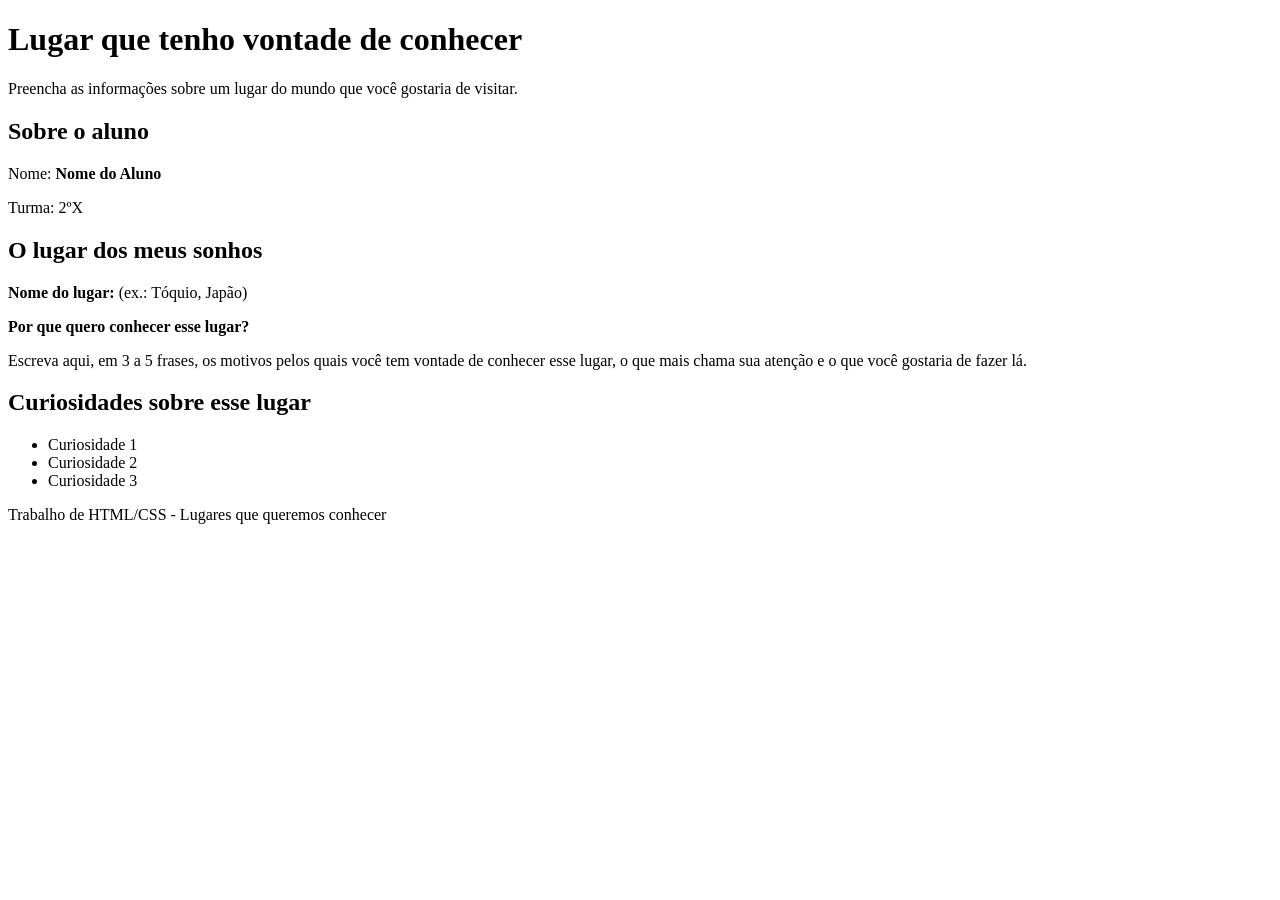
==== index.html @ 9f66918a "Adicionando arquivos iniciais de index" ====
<!DOCTYPE html>
<html lang="pt-BR">
<head>
    <meta charset="UTF-8">
    <title>Lugar que quero conhecer</title>
    <link rel="stylesheet" href="style.css">
</head>
<body>

<header>
    <h1>Lugar que tenho vontade de conhecer</h1>
    <p>Preencha as informações sobre um lugar do mundo que você gostaria de visitar.</p>
</header>

<main>
    <section id="aluno">
        <h2>Sobre o aluno</h2>
        <p>Nome: <strong>Nome do Aluno</strong></p>
        <p>Turma: 2ºX</p>
    </section>

    <section id="lugar">
        <h2>O lugar dos meus sonhos</h2>
        <p><strong>Nome do lugar:</strong> (ex.: Tóquio, Japão)</p>
        <p><strong>Por que quero conhecer esse lugar?</strong></p>
        <p>
            Escreva aqui, em 3 a 5 frases, os motivos pelos quais você tem vontade de conhecer esse lugar,
            o que mais chama sua atenção e o que você gostaria de fazer lá.
        </p>
    </section>

    <section id="curiosidades">
        <h2>Curiosidades sobre esse lugar</h2>
        <ul>
            <li>Curiosidade 1</li>
            <li>Curiosidade 2</li>
            <li>Curiosidade 3</li>
        </ul>
    </section>
</main>

<footer>
    <p>Trabalho de HTML/CSS - Lugares que queremos conhecer</p>
</footer>

</body>
</html>
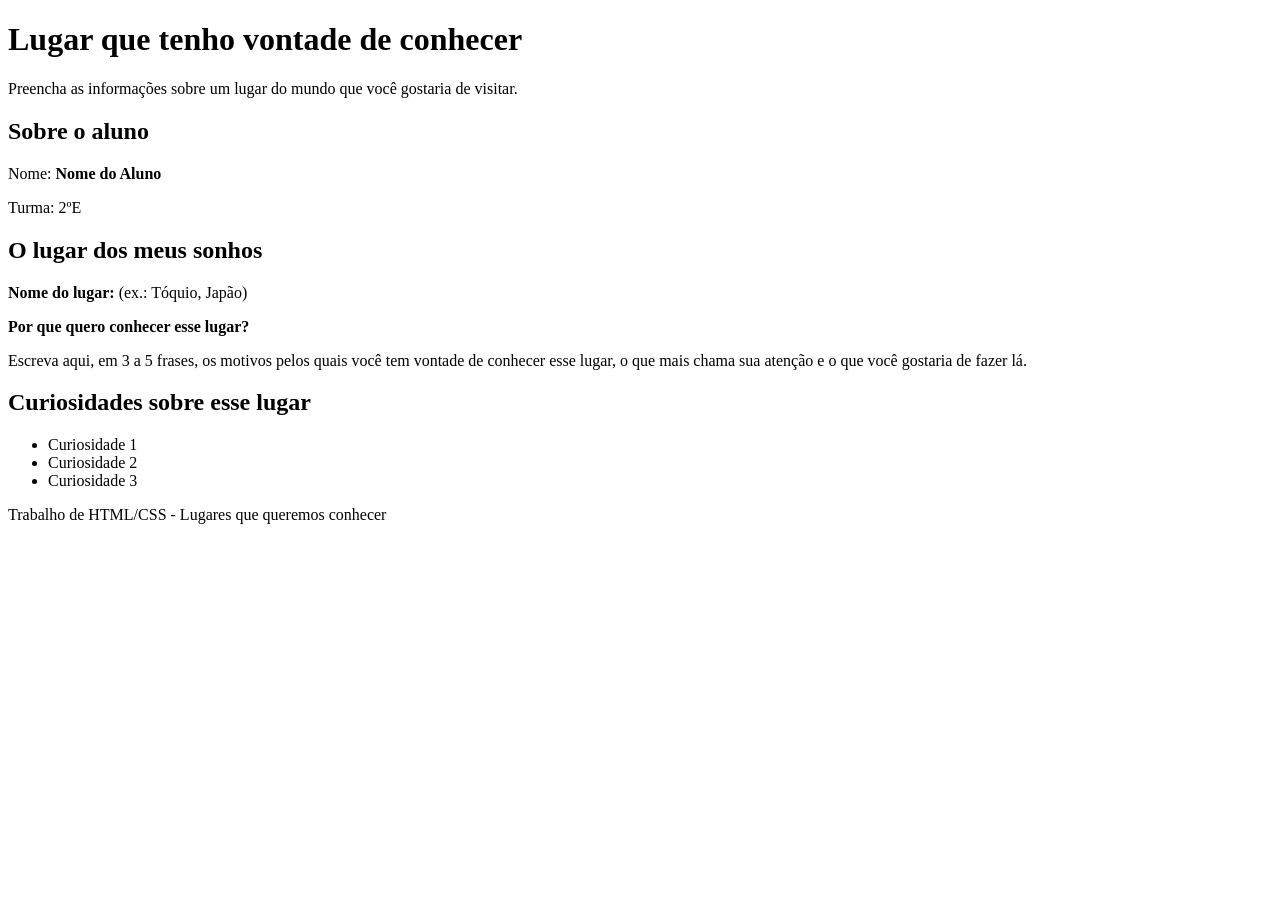
==== commit 7d56c972: "feat: Adiciono minha pagina de lugares com estilizacao" ====
--- a/index.html
+++ b/index.html
@@ -16,7 +16,7 @@
     <section id="aluno">
         <h2>Sobre o aluno</h2>
         <p>Nome: <strong>Nome do Aluno</strong></p>
-        <p>Turma: 2ºX</p>
+        <p>Turma: 2ºE</p>
     </section>
 
     <section id="lugar">
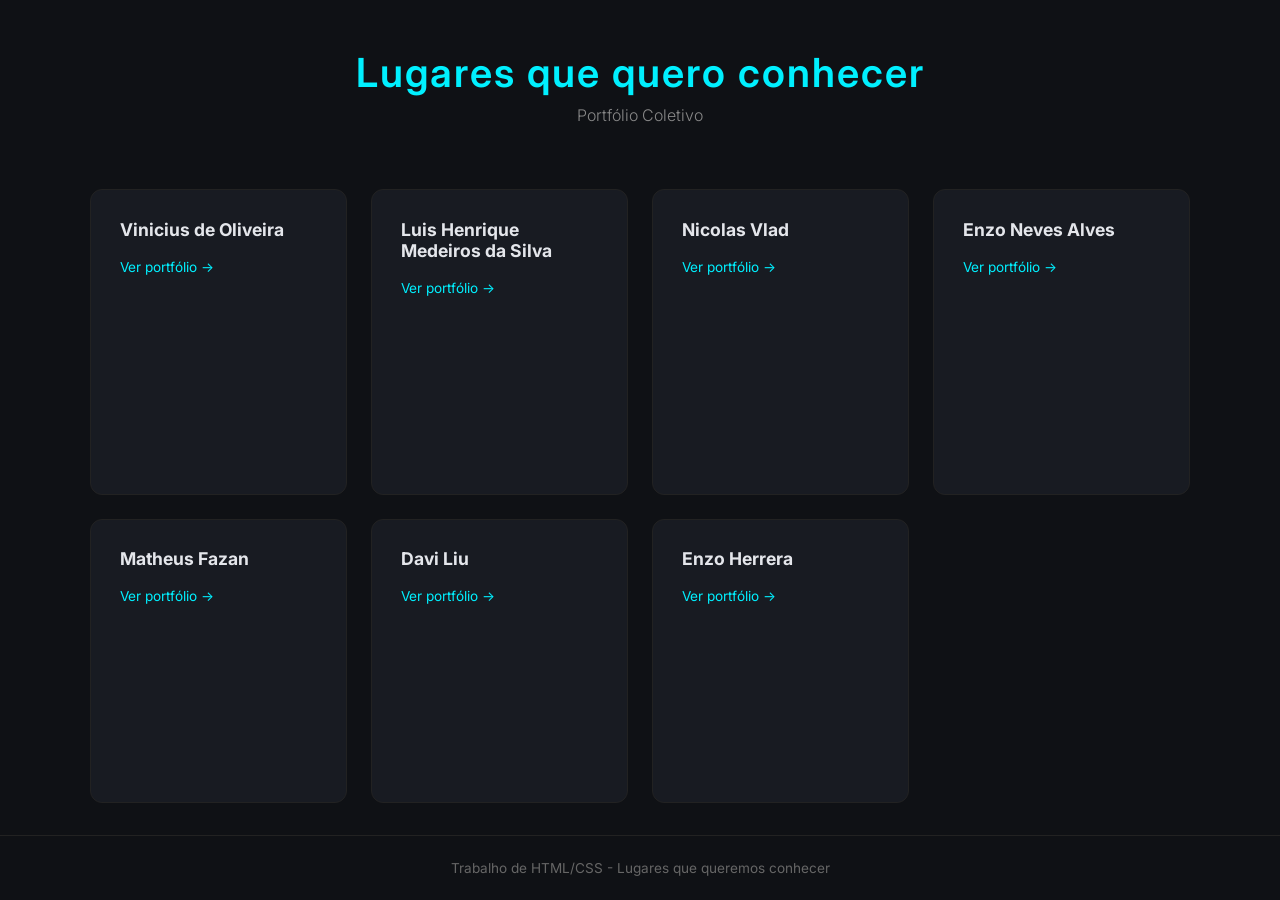
==== commit ba94d765: "feat: Adiciono hub de integracao das paginas" ====
--- a/index.html
+++ b/index.html
@@ -1,47 +1,62 @@
 <!DOCTYPE html>
-<html lang="pt-BR">
+<html>
 <head>
-    <meta charset="UTF-8">
-    <title>Lugar que quero conhecer</title>
-    <link rel="stylesheet" href="style.css">
+  <meta charset="UTF-8">
+  <meta name="viewport" content="width=device-width, initial-scale=1.0">
+  <link rel="stylesheet" href="style.css">
+  <link href="https://fonts.googleapis.com/css2?family=Inter:wght@300;400;600&display=swap" rel="stylesheet">
+  <title>Lugares que quero conhecer-Hub</title>
 </head>
+
 <body>
+  <header class="header">
+    <h1 class="logo">Lugares que quero conhecer</h1>
+    <p class="subtitle">Portfólio Coletivo</p>
+  </header>
 
-<header>
-    <h1>Lugar que tenho vontade de conhecer</h1>
-    <p>Preencha as informações sobre um lugar do mundo que você gostaria de visitar.</p>
-</header>
+  <main class="container">
+    <section class="grid">
 
-<main>
-    <section id="aluno">
-        <h2>Sobre o aluno</h2>
-        <p>Nome: <strong>Nome do Aluno</strong></p>
-        <p>Turma: 2ºE</p>
+      <a class="card" href="./integrantes/viniciusDeOliveira/index.html">
+        <h2>Vinicius de Oliveira</h2>
+        <span>Ver portfólio -></span>
+      </a>
+      
+      <a class="card" href="./integrantes/luis/index.html">
+        <h2>Luis Henrique Medeiros da Silva</h2>
+        <span>Ver portfólio -></span>
+      </a>
+      
+      <a class="card" href="./integrantes/vlad/vlad.html">
+        <h2>Nicolas Vlad</h2>
+        <span>Ver portfólio -></span>
+      </a>
+      
+      <a class="card" href="./integrantes/enzo neves/index.html">
+        <h2>Enzo Neves Alves</h2>
+        <span>Ver portfólio -></span>
+      </a>
+      
+      <a class="card" href="./integrantes/matheusFazan/index.html">
+        <h2>Matheus Fazan</h2>
+        <span>Ver portfólio -></span>
+      </a>
+
+      <a class="card" href="./integrantes/Page-DaviLiu/davi.html">
+        <h2>Davi Liu</h2>
+        <span>Ver portfólio -></span>
+      </a>
+
+      <a class="card" href="./integrantes/EnzoHerrera/index.html">
+        <h2>Enzo Herrera</h2>
+        <span>Ver portfólio -></span>
+      </a>
+      
     </section>
+  </main>
 
-    <section id="lugar">
-        <h2>O lugar dos meus sonhos</h2>
-        <p><strong>Nome do lugar:</strong> (ex.: Tóquio, Japão)</p>
-        <p><strong>Por que quero conhecer esse lugar?</strong></p>
-        <p>
-            Escreva aqui, em 3 a 5 frases, os motivos pelos quais você tem vontade de conhecer esse lugar,
-            o que mais chama sua atenção e o que você gostaria de fazer lá.
-        </p>
-    </section>
-
-    <section id="curiosidades">
-        <h2>Curiosidades sobre esse lugar</h2>
-        <ul>
-            <li>Curiosidade 1</li>
-            <li>Curiosidade 2</li>
-            <li>Curiosidade 3</li>
-        </ul>
-    </section>
-</main>
-
-<footer>
+  <footer class="footer">
     <p>Trabalho de HTML/CSS - Lugares que queremos conhecer</p>
-</footer>
-
+  </footer>
 </body>
 </html>
--- a/style.css
+++ b/style.css
@@ -0,0 +1,81 @@
+* {
+  margin: 0;
+  padding: 0;
+  box-sizing: border-box;
+}
+
+body {
+  font-family: 'Inter', sans-serif;
+  background: #0f1115;
+  color: #e4e6eb;
+  min-height: 100vh;
+  display: flex;
+  flex-direction: column;
+}
+
+.header {
+  text-align: center;
+  padding: 3rem 1rem 2rem;
+}
+
+.logo {
+  font-size: 2.5rem;
+  font-weight: 600;
+  letter-spacing: 2px;
+  color: #00f0ff;
+}
+
+.subtitle {
+  font-weight: 300;
+  color: #888;
+  margin-top: 0.5rem;
+}
+
+.container {
+  flex: 1;
+  display: flex;
+  justify-content: center;
+  padding: 2rem;
+}
+
+.grid {
+  display: grid;
+  grid-template-columns: repeat(auto-fit, minmax(250px, 1fr));
+  gap: 1.5rem;
+  width: 100%;
+  max-width: 1100px;
+}
+
+.card {
+  background: #181b22;
+  padding: 1.8rem;
+  border-radius: 12px;
+  text-decoration: none;
+  color: inherit;
+  border: 1px solid #222;
+  transition: all 0.3s ease;
+}
+
+.card h2 {
+  font-size: 1.1rem;
+  margin-bottom: 1rem;
+}
+
+.card span {
+  font-size: 0.85rem;
+  color: #00f0ff;
+}
+
+.card:hover {
+  transform: translateY(-5px);
+  border: 1px solid #00f0ff;
+  box-shadow: 0 0 15px rgba(0, 240, 255, 0.2);
+}
+
+.footer {
+  text-align: center;
+  padding: 1.5rem;
+  font-size: 0.85rem;
+  color: #666;
+  border-top: 1px solid #222;
+}
